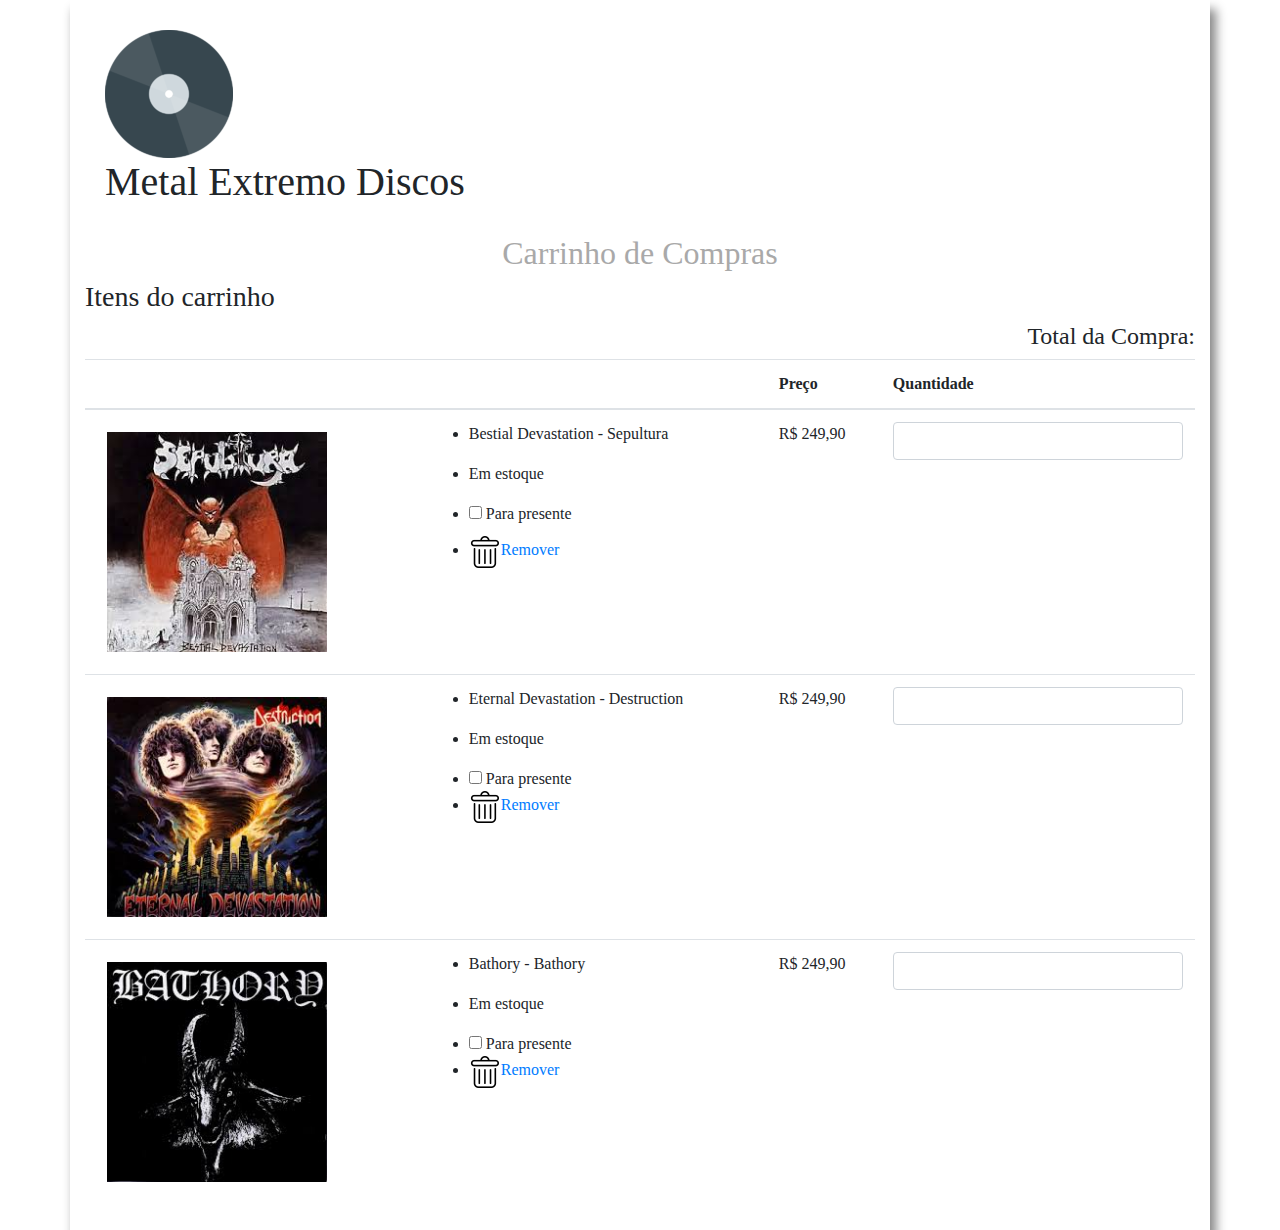
==== carrinho-compras/carrinho.html @ 85c3261b "[main] Ajustes da tabela de produtos." ====
<!DOCTYPE html>
<html lang="pt-br">
  <head>
    <meta charset="UTF-8">
    <meta http-equiv="X-UA-Compatible" content="IE=edge">
    <meta name="viewport" content="width=device-width, initial-scale=1.0">
    <title>Carrinho de Compras</title>
    <link rel="stylesheet" href="css/carrinho.css" />
    <link rel="stylesheet" href="https://maxcdn.bootstrapcdn.com/bootstrap/4.5.2/css/bootstrap.min.css">
    <script src="https://ajax.googleapis.com/ajax/libs/jquery/3.5.1/jquery.min.js"></script>
    <script src="https://cdnjs.cloudflare.com/ajax/libs/popper.js/1.16.0/umd/popper.min.js"></script>
    <script src="https://maxcdn.bootstrapcdn.com/bootstrap/4.5.2/js/bootstrap.min.js"></script>
  </head>
  <body>
    <div class="container box-shadow">
      <header class="header">
        <img src="./img/logo.png" alt="Logo disco de viníl" class="logo">
        <h1 class="titulo">Metal Extremo Discos</h1>
      </header>
      <h2 class="subtitulo">Carrinho de Compras</h2>
      <h3>Itens do carrinho</h3>
      <h4 class="totalizador">Total da Compra:</h4>
      <table class="table table-hover">
        <thead>
          <th></th>
          <th></th>
          <th>Preço</th>
          <th>Quantidade</th>
        </thead>
        <tbody>
          <tr>
            <td>
              <img src="./img/sepultua.jfif" class="capa">
            </td>
            <td>
                <ul>
                    <li>
                        <p class="descricao">Bestial Devastation - Sepultura</p>
                    </li>
                    <li>
                        <p class="disponibilidade">Em estoque</p>
                    </li>
                    <li>
                        <input type="checkbox" class="presente"><span> Para presente</span>
                    </li>
                    <li style="margin-top: 10px;">
                        <a href="#remover"><img src="./img/trash_icon.png">Remover</a>
                    </li>
                </ul>
            </td>
            <td>
              <p class="preco">R$ 249,90</p>
            </td>
            <td>
              <input id="quantidade" type="number" class="form-control">
            </td>
          </tr>
          <tr>
            <td>
              <img src="./img/destruction.jfif" class="capa">
            </td>
            <td>
                <ul>
                    <li>
                        <p class="descricao">Eternal Devastation - Destruction</p>
                    </li>
                    <li>
                        <p class="disponibilidade">Em estoque</p>
                    </li>
                    <li>
                        <input type="checkbox" class="presente"><span> Para presente</span>
                    </li>
                    <li>
                        <a href="#remover"><img src="./img/trash_icon.png">Remover</a>
                    </li>
                </ul>
            </td>
            <td>
              <p class="preco">R$ 249,90</p>
            </td>
            <td>
              <input id="quantidade" type="number" class="form-control">
            </td>
          </tr>
          <tr>
            <td>
              <img src="./img/bathory.jfif" class="capa">
            </td>
            <td>
                <ul>
                    <li>
                        <p class="descricao">Bathory - Bathory</p>
                    </li>
                    <li>
                        <p class="disponibilidade">Em estoque</p>
                    </li>
                    <li>
                        <input type="checkbox" class="presente"><span> Para presente</span>
                    </li>
                    <li>
                        <a href="#remover"><img src="./img/trash_icon.png">Remover</a>
                    </li>
                </ul>
            </td>
            <td>
              <p class="preco">R$ 249,90</p>
            </td>
            <td>
              <input id="quantidade" type="number" class="form-control">
            </td>
          </tr>
        </tbody>
      </table>
    </div>
  </body>
</html>
---- carrinho-compras/css/carrinho.css ----
* {
    font-family: monaco;
}
.container{
    width: 85%; 
    height: auto;
    margin: 0px auto;
}
header{
    padding: 20px;
}
.box-shadow{
    padding: 10px;
    box-shadow: 5px 10px 10px 1px #888888;
}
.subtitulo{
    text-align: center;
    color: darkgray;
}
.capa{
    width: 240px;
    height: 240px;
    padding: 10px;
}
.totalizador{
    width: max-content;
    float: right;
}
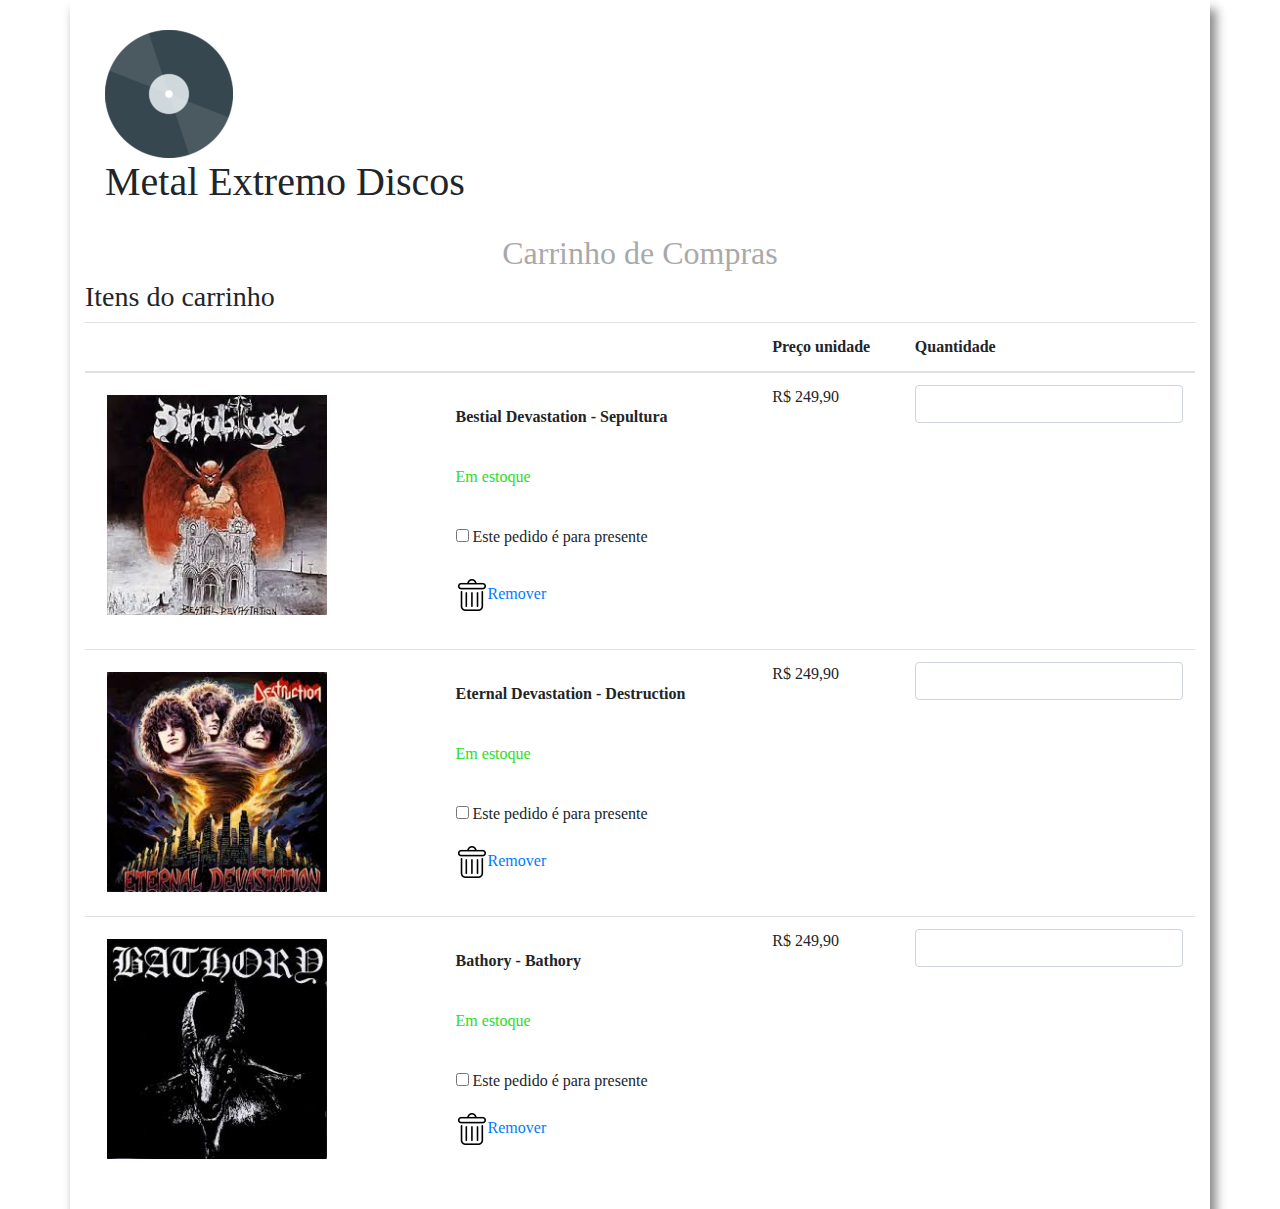
==== commit af9a4769: "[Jquery-0001] Ajustes no layout da tabela." ====
--- a/carrinho-compras/carrinho.html
+++ b/carrinho-compras/carrinho.html
@@ -1,90 +1,91 @@
 <!DOCTYPE html>
 <html lang="pt-br">
   <head>
-    <meta charset="UTF-8">
-    <meta http-equiv="X-UA-Compatible" content="IE=edge">
-    <meta name="viewport" content="width=device-width, initial-scale=1.0">
-    <title>Carrinho de Compras</title>
-    <link rel="stylesheet" href="css/carrinho.css" />
-    <link rel="stylesheet" href="https://maxcdn.bootstrapcdn.com/bootstrap/4.5.2/css/bootstrap.min.css">
-    <script src="https://ajax.googleapis.com/ajax/libs/jquery/3.5.1/jquery.min.js"></script>
-    <script src="https://cdnjs.cloudflare.com/ajax/libs/popper.js/1.16.0/umd/popper.min.js"></script>
-    <script src="https://maxcdn.bootstrapcdn.com/bootstrap/4.5.2/js/bootstrap.min.js"></script>
-  </head>
-  <body>
+      <meta charset="UTF-8">
+      <meta http-equiv="X-UA-Compatible" content="IE=edge">
+      <meta name="viewport" content="width=device-width, initial-scale=1.0">
+      <title>Carrinho de Compras</title>
+      <link rel="stylesheet" href="css/carrinho.css" />
+      <link rel="stylesheet" href="https://maxcdn.bootstrapcdn.com/bootstrap/4.5.2/css/bootstrap.min.css">
+      <script src="https://ajax.googleapis.com/ajax/libs/jquery/3.5.1/jquery.min.js"></script>
+      <script src="https://cdnjs.cloudflare.com/ajax/libs/popper.js/1.16.0/umd/popper.min.js"></script>
+      <script src="https://maxcdn.bootstrapcdn.com/bootstrap/4.5.2/js/bootstrap.min.js"></script>
+      <script src="js/carrinho.js" type="text/javascript"></script>
+</head>
+<body>
     <div class="container box-shadow">
-      <header class="header">
-        <img src="./img/logo.png" alt="Logo disco de viníl" class="logo">
-        <h1 class="titulo">Metal Extremo Discos</h1>
-      </header>
-      <h2 class="subtitulo">Carrinho de Compras</h2>
-      <h3>Itens do carrinho</h3>
-      <h4 class="totalizador">Total da Compra:</h4>
-      <table class="table table-hover">
-        <thead>
-          <th></th>
-          <th></th>
-          <th>Preço</th>
-          <th>Quantidade</th>
-        </thead>
-        <tbody>
-          <tr>
+        <header class="header">
+            <img src="./img/logo.png" alt="Logo disco de viníl" class="logo">
+            <h1 class="titulo">Metal Extremo Discos</h1>
+        </header>
+        <h2 class="subtitulo">Carrinho de Compras</h2>
+        <h3>Itens do carrinho</h3>
+        <h4 class="totalizador"></h4>
+        <table id="itens" class="table table-hover">
+            <thead>
+                <th></th>
+                <th></th>
+                <th>Preço unidade</th>
+                <th>Quantidade</th>
+            </thead>
+            <tbody>
+                <tr class="item">
+                    <td>
+                        <img src="./img/sepultua.jfif" class="capa">
+                    </td>
+                    <td>
+                        <ul>
+                            <li>
+                                <p class="descricao">Bestial Devastation - Sepultura</p>
+                            </li>
+                            <li>
+                                <p class="disponibilidade">Em estoque</p>
+                            </li>
+                            <li>
+                                <input type="checkbox" class="presente"><span> Este pedido é para presente</span>
+                            </li>
+                            <li style="margin-top: 10px;">
+                                <a href="#remover"><img src="./img/trash_icon.png">Remover</a>
+                            </li>
+                        </ul>
+                    </td>
+                    <td>
+                        <p class="preco">R$ 249,90</p>
+                    </td>
+                    <td>
+                        <input type="number" class="quantidade form-control" onchange="getValorTotalCarrinho()">
+                    </td>
+                </tr>
+                <tr class="item">
+                    <td>
+                        <img src="./img/destruction.jfif" class="capa">
+                    </td>
+                    <td>
+                        <ul>
+                            <li>
+                                <p class="descricao">Eternal Devastation - Destruction</p>
+                            </li>
+                            <li>
+                                <p class="disponibilidade">Em estoque</p>
+                            </li>
+                            <li>
+                                <input type="checkbox" class="presente"><span> Este pedido é para presente</span>
+                            </li>
+                            <li>
+                                <a href="#remover"><img src="./img/trash_icon.png">Remover</a>
+                            </li>
+                        </ul>
+                    </td>
             <td>
-              <img src="./img/sepultua.jfif" class="capa">
+                <p class="preco">R$ 249,90</p>
             </td>
             <td>
-                <ul>
-                    <li>
-                        <p class="descricao">Bestial Devastation - Sepultura</p>
-                    </li>
-                    <li>
-                        <p class="disponibilidade">Em estoque</p>
-                    </li>
-                    <li>
-                        <input type="checkbox" class="presente"><span> Para presente</span>
-                    </li>
-                    <li style="margin-top: 10px;">
-                        <a href="#remover"><img src="./img/trash_icon.png">Remover</a>
-                    </li>
-                </ul>
+                <input type="number" class="quantidade form-control" onchange="getValorTotalCarrinho()">
             </td>
+        </tr>
+        <tr class="item">
             <td>
-              <p class="preco">R$ 249,90</p>
-            </td>
-            <td>
-              <input id="quantidade" type="number" class="form-control">
-            </td>
-          </tr>
-          <tr>
-            <td>
-              <img src="./img/destruction.jfif" class="capa">
-            </td>
-            <td>
-                <ul>
-                    <li>
-                        <p class="descricao">Eternal Devastation - Destruction</p>
-                    </li>
-                    <li>
-                        <p class="disponibilidade">Em estoque</p>
-                    </li>
-                    <li>
-                        <input type="checkbox" class="presente"><span> Para presente</span>
-                    </li>
-                    <li>
-                        <a href="#remover"><img src="./img/trash_icon.png">Remover</a>
-                    </li>
-                </ul>
-            </td>
-            <td>
-              <p class="preco">R$ 249,90</p>
-            </td>
-            <td>
-              <input id="quantidade" type="number" class="form-control">
-            </td>
-          </tr>
-          <tr>
-            <td>
-              <img src="./img/bathory.jfif" class="capa">
+                <img src="./img/bathory.jfif" class="capa">
             </td>
             <td>
                 <ul>
@@ -95,7 +96,7 @@
                         <p class="disponibilidade">Em estoque</p>
                     </li>
                     <li>
-                        <input type="checkbox" class="presente"><span> Para presente</span>
+                        <input type="checkbox" class="presente"><span> Este pedido é para presente</span>
                     </li>
                     <li>
                         <a href="#remover"><img src="./img/trash_icon.png">Remover</a>
@@ -103,14 +104,16 @@
                 </ul>
             </td>
             <td>
-              <p class="preco">R$ 249,90</p>
+                <p class="preco">R$ 249,90</p>
             </td>
             <td>
-              <input id="quantidade" type="number" class="form-control">
+                <input type="number" class="quantidade form-control" onchange="getValorTotalCarrinho()">
             </td>
-          </tr>
-        </tbody>
-      </table>
-    </div>
-  </body>
+        </tr>
+    </tbody>
+</table>
+</div>
+
+
+</body>
 </html>--- a/carrinho-compras/css/carrinho.css
+++ b/carrinho-compras/css/carrinho.css
@@ -22,6 +22,23 @@
     height: 240px;
     padding: 10px;
 }
+ul{
+    list-style: none;
+    padding-top: 10px;
+}
+li{
+    padding: 10px;
+}
+.descricao{
+    font-weight: bold;
+}
+.disponibilidade{
+    color: #29dd29;
+}
+#quantidade{
+    width: 100px;
+    height: 50px;
+}
 .totalizador{
     width: max-content;
     float: right;
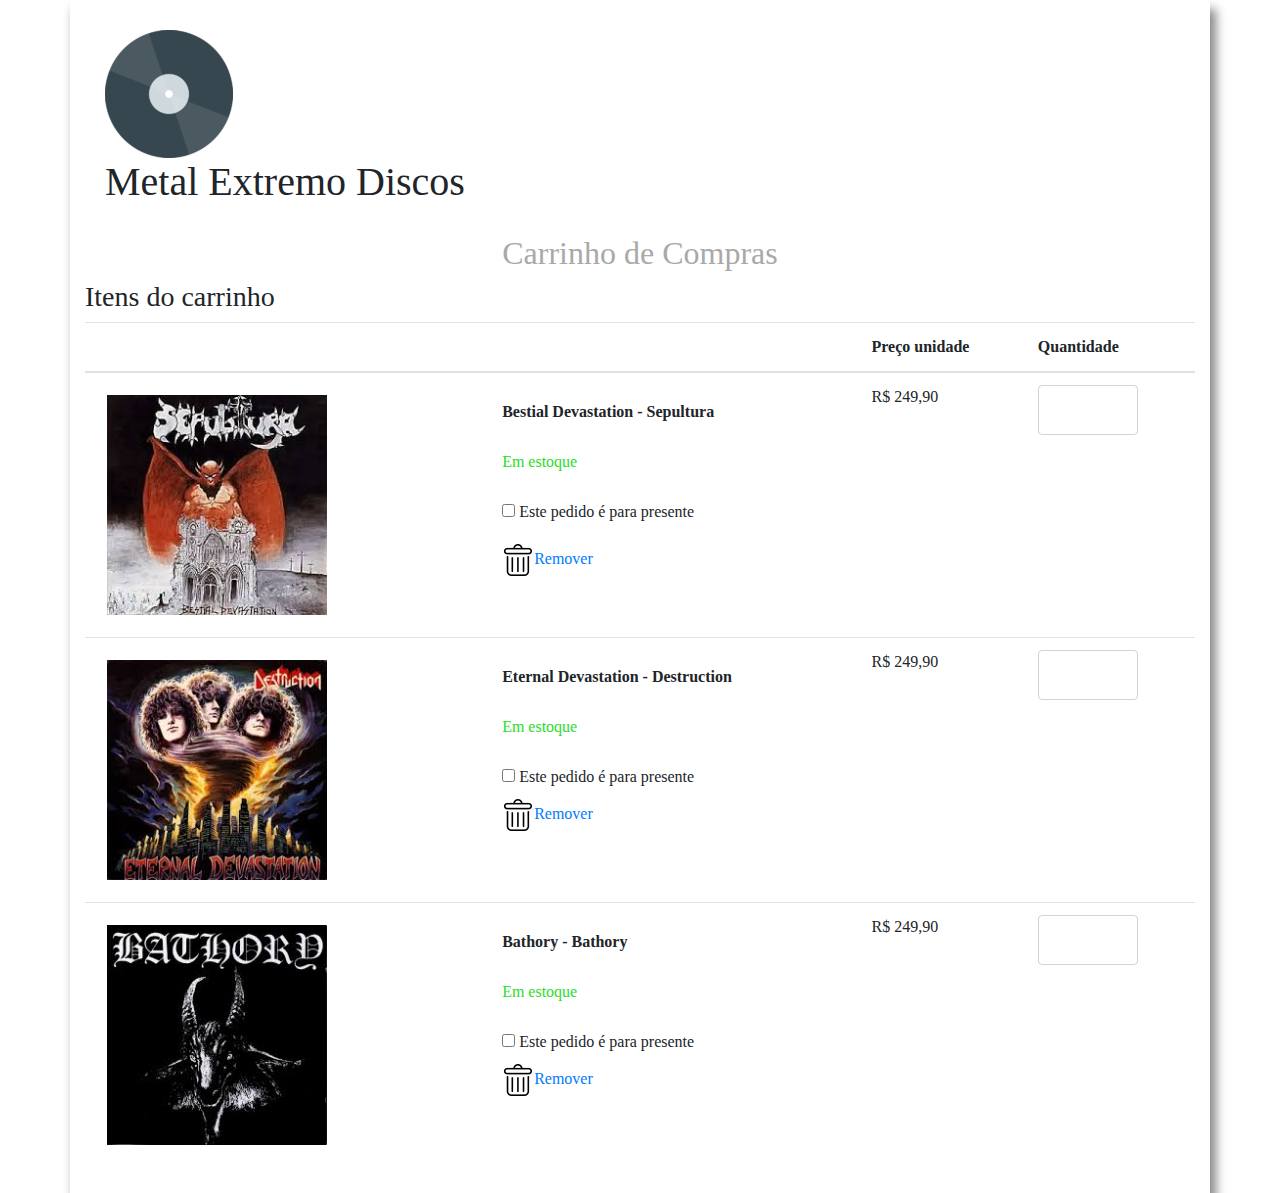
==== commit d0a401a6: "[main] Melhorando a função de cálculo do valor total da compra." ====
--- a/carrinho-compras/carrinho.html
+++ b/carrinho-compras/carrinho.html
@@ -53,7 +53,7 @@
                         <p class="preco">R$ 249,90</p>
                     </td>
                     <td>
-                        <input type="number" class="quantidade form-control" onchange="getValorTotalCarrinho()">
+                        <input type="number" class="quantidade form-control">
                     </td>
                 </tr>
                 <tr class="item">
@@ -80,7 +80,7 @@
                 <p class="preco">R$ 249,90</p>
             </td>
             <td>
-                <input type="number" class="quantidade form-control" onchange="getValorTotalCarrinho()">
+                <input type="number" class="quantidade form-control">
             </td>
         </tr>
         <tr class="item">
@@ -107,7 +107,7 @@
                 <p class="preco">R$ 249,90</p>
             </td>
             <td>
-                <input type="number" class="quantidade form-control" onchange="getValorTotalCarrinho()">
+                <input type="number" class="quantidade form-control">
             </td>
         </tr>
     </tbody>
--- a/carrinho-compras/css/carrinho.css
+++ b/carrinho-compras/css/carrinho.css
@@ -27,7 +27,7 @@
     padding-top: 10px;
 }
 li{
-    padding: 10px;
+    padding: 5px;
 }
 .descricao{
     font-weight: bold;
@@ -35,9 +35,9 @@
 .disponibilidade{
     color: #29dd29;
 }
-#quantidade{
-    width: 100px;
-    height: 50px;
+.quantidade{
+    width: 100px !important;
+    height: 50px !important;
 }
 .totalizador{
     width: max-content;
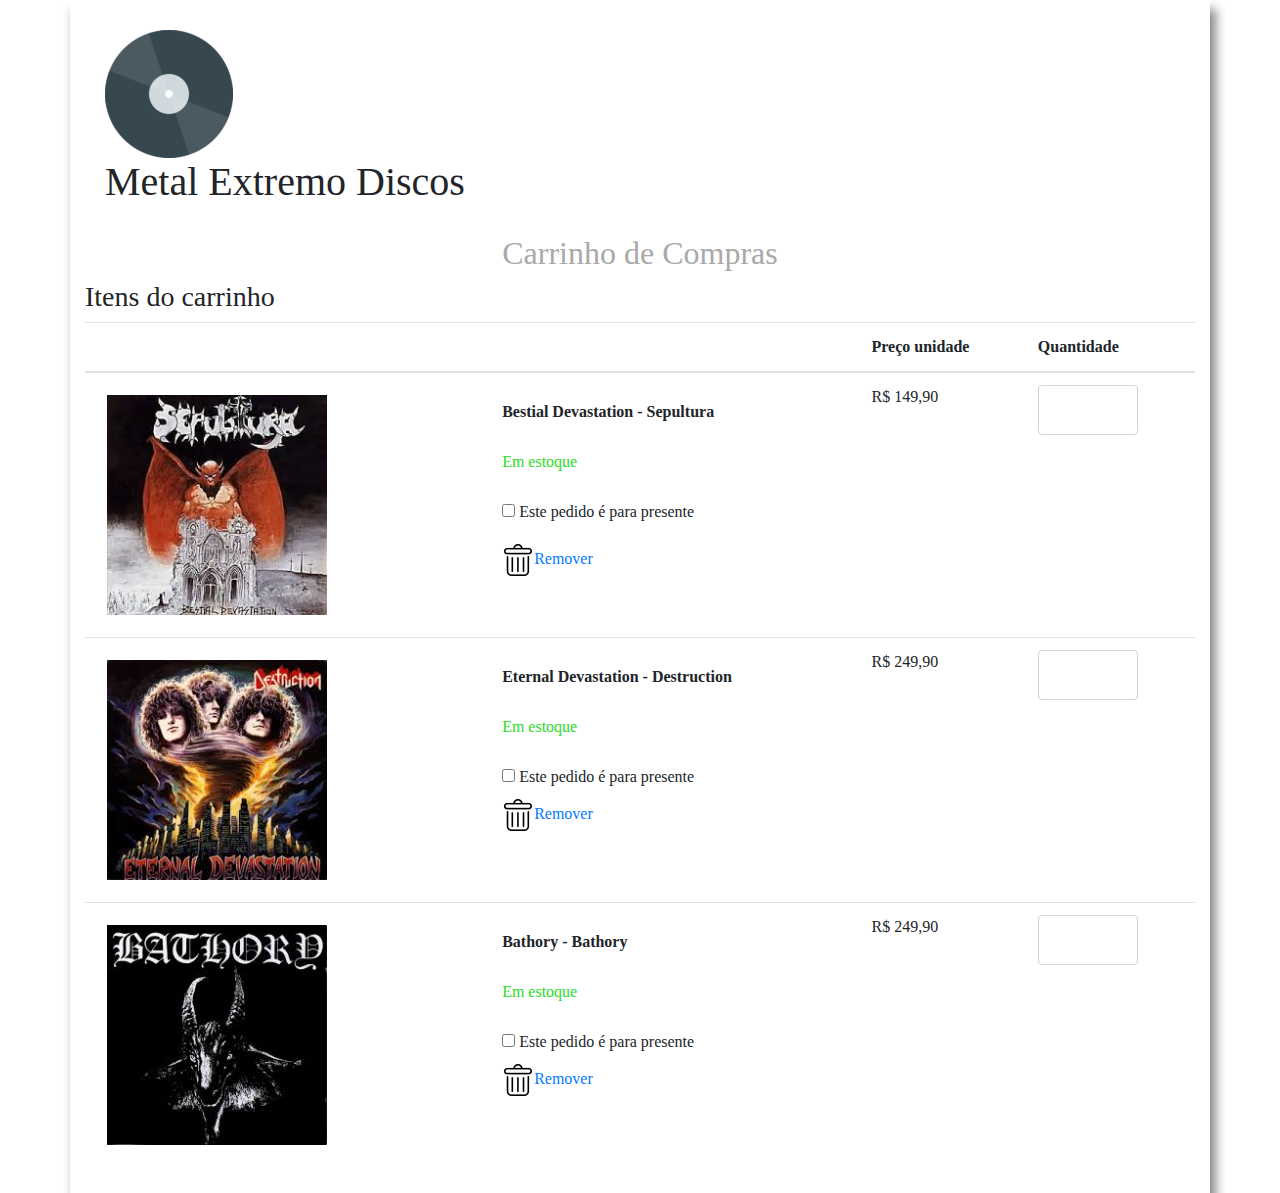
==== commit 1e2f8f71: "[jquery-0001] Reescrevendo a função de cálculo total da compra usando a JQuery." ====
--- a/carrinho-compras/carrinho.html
+++ b/carrinho-compras/carrinho.html
@@ -1,119 +1,124 @@
 <!DOCTYPE html>
 <html lang="pt-br">
   <head>
-      <meta charset="UTF-8">
-      <meta http-equiv="X-UA-Compatible" content="IE=edge">
-      <meta name="viewport" content="width=device-width, initial-scale=1.0">
-      <title>Carrinho de Compras</title>
-      <link rel="stylesheet" href="css/carrinho.css" />
-      <link rel="stylesheet" href="https://maxcdn.bootstrapcdn.com/bootstrap/4.5.2/css/bootstrap.min.css">
-      <script src="https://ajax.googleapis.com/ajax/libs/jquery/3.5.1/jquery.min.js"></script>
-      <script src="https://cdnjs.cloudflare.com/ajax/libs/popper.js/1.16.0/umd/popper.min.js"></script>
-      <script src="https://maxcdn.bootstrapcdn.com/bootstrap/4.5.2/js/bootstrap.min.js"></script>
-      <script src="js/carrinho.js" type="text/javascript"></script>
-</head>
-<body>
+    <meta charset="UTF-8">
+    <meta http-equiv="X-UA-Compatible" content="IE=edge">
+    <meta name="viewport" content="width=device-width, initial-scale=1.0">
+    <title>Carrinho de Compras</title>
+    <link rel="stylesheet" href="css/carrinho.css" />
+    <link rel="stylesheet" href="https://maxcdn.bootstrapcdn.com/bootstrap/4.5.2/css/bootstrap.min.css">
+    <script src="https://ajax.googleapis.com/ajax/libs/jquery/3.5.1/jquery.min.js"></script>
+    <script src="https://cdnjs.cloudflare.com/ajax/libs/popper.js/1.16.0/umd/popper.min.js"></script>
+    <script src="https://maxcdn.bootstrapcdn.com/bootstrap/4.5.2/js/bootstrap.min.js"></script>
+    <script src="public/js/carrinho-jquery.js" type="text/javascript"></script>
+    <!-- <script src="public/js/carrinho.js" type="text/javascript"></script> -->
+  </head>
+  <body>
     <div class="container box-shadow">
-        <header class="header">
-            <img src="./img/logo.png" alt="Logo disco de viníl" class="logo">
-            <h1 class="titulo">Metal Extremo Discos</h1>
-        </header>
-        <h2 class="subtitulo">Carrinho de Compras</h2>
-        <h3>Itens do carrinho</h3>
-        <h4 class="totalizador"></h4>
-        <table id="itens" class="table table-hover">
-            <thead>
-                <th></th>
-                <th></th>
-                <th>Preço unidade</th>
-                <th>Quantidade</th>
-            </thead>
-            <tbody>
-                <tr class="item">
-                    <td>
-                        <img src="./img/sepultua.jfif" class="capa">
-                    </td>
-                    <td>
-                        <ul>
-                            <li>
-                                <p class="descricao">Bestial Devastation - Sepultura</p>
-                            </li>
-                            <li>
-                                <p class="disponibilidade">Em estoque</p>
-                            </li>
-                            <li>
-                                <input type="checkbox" class="presente"><span> Este pedido é para presente</span>
-                            </li>
-                            <li style="margin-top: 10px;">
-                                <a href="#remover"><img src="./img/trash_icon.png">Remover</a>
-                            </li>
-                        </ul>
-                    </td>
-                    <td>
-                        <p class="preco">R$ 249,90</p>
-                    </td>
-                    <td>
-                        <input type="number" class="quantidade form-control">
-                    </td>
-                </tr>
-                <tr class="item">
-                    <td>
-                        <img src="./img/destruction.jfif" class="capa">
-                    </td>
-                    <td>
-                        <ul>
-                            <li>
-                                <p class="descricao">Eternal Devastation - Destruction</p>
-                            </li>
-                            <li>
-                                <p class="disponibilidade">Em estoque</p>
-                            </li>
-                            <li>
-                                <input type="checkbox" class="presente"><span> Este pedido é para presente</span>
-                            </li>
-                            <li>
-                                <a href="#remover"><img src="./img/trash_icon.png">Remover</a>
-                            </li>
-                        </ul>
-                    </td>
+      <header class="header">
+        <img src="./img/logo.png" alt="Logo disco de viníl" class="logo">
+        <h1 class="titulo">Metal Extremo Discos</h1>
+      </header>
+      <h2 class="subtitulo">Carrinho de Compras</h2>
+      <h3>Itens do carrinho</h3>
+      <h4 class="totalizador"></h4>
+      <table id="itens" class="table table-hover">
+        <thead>
+          <th></th>
+          <th></th>
+          <th>Preço unidade</th>
+          <th>Quantidade</th>
+        </thead>
+        <tbody>
+          <tr class="item">
             <td>
-                <p class="preco">R$ 249,90</p>
+              <img src="./img/sepultua.jfif" class="capa">
             </td>
             <td>
-                <input type="number" class="quantidade form-control">
-            </td>
-        </tr>
-        <tr class="item">
-            <td>
-                <img src="./img/bathory.jfif" class="capa">
+              <ul>
+                <li>
+                  <p class="descricao">Bestial Devastation - Sepultura</p>
+                </li>
+                <li>
+                  <p class="disponibilidade">Em estoque</p>
+                </li>
+                <li>
+                  <input type="checkbox" class="presente">
+                  <span> Este pedido é para presente</span>
+                </li>
+                <li style="margin-top: 10px;">
+                  <a href="#remover">
+                    <img src="./img/trash_icon.png">Remover </a>
+                </li>
+              </ul>
             </td>
             <td>
-                <ul>
-                    <li>
-                        <p class="descricao">Bathory - Bathory</p>
-                    </li>
-                    <li>
-                        <p class="disponibilidade">Em estoque</p>
-                    </li>
-                    <li>
-                        <input type="checkbox" class="presente"><span> Este pedido é para presente</span>
-                    </li>
-                    <li>
-                        <a href="#remover"><img src="./img/trash_icon.png">Remover</a>
-                    </li>
-                </ul>
+              <p class="preco">R$ 149,90</p>
             </td>
             <td>
-                <p class="preco">R$ 249,90</p>
+              <input type="number" class="quantidade form-control">
+            </td>
+          </tr>
+          <tr id="item" class="item">
+            <td>
+              <img src="./img/destruction.jfif" class="capa">
             </td>
             <td>
-                <input type="number" class="quantidade form-control">
+              <ul>
+                <li>
+                  <p class="descricao">Eternal Devastation - Destruction</p>
+                </li>
+                <li>
+                  <p class="disponibilidade">Em estoque</p>
+                </li>
+                <li>
+                  <input type="checkbox" class="presente">
+                  <span> Este pedido é para presente</span>
+                </li>
+                <li>
+                  <a href="#remover">
+                    <img src="./img/trash_icon.png">Remover </a>
+                </li>
+              </ul>
             </td>
-        </tr>
-    </tbody>
-</table>
-</div>
-
-
-</body>
+            <td>
+              <p class="preco">R$ 249,90</p>
+            </td>
+            <td>
+              <input type="number" class="quantidade form-control">
+            </td>
+          </tr>
+          <tr class="item">
+            <td>
+              <img src="./img/bathory.jfif" class="capa">
+            </td>
+            <td>
+              <ul>
+                <li>
+                  <p class="descricao">Bathory - Bathory</p>
+                </li>
+                <li>
+                  <p class="disponibilidade">Em estoque</p>
+                </li>
+                <li>
+                  <input type="checkbox" class="presente">
+                  <span> Este pedido é para presente</span>
+                </li>
+                <li>
+                  <a href="#remover">
+                    <img src="./img/trash_icon.png">Remover </a>
+                </li>
+              </ul>
+            </td>
+            <td>
+              <p class="preco">R$ 249,90</p>
+            </td>
+            <td>
+              <input type="number" class="quantidade form-control">
+            </td>
+          </tr>
+        </tbody>
+      </table>
+    </div>
+  </body>
 </html>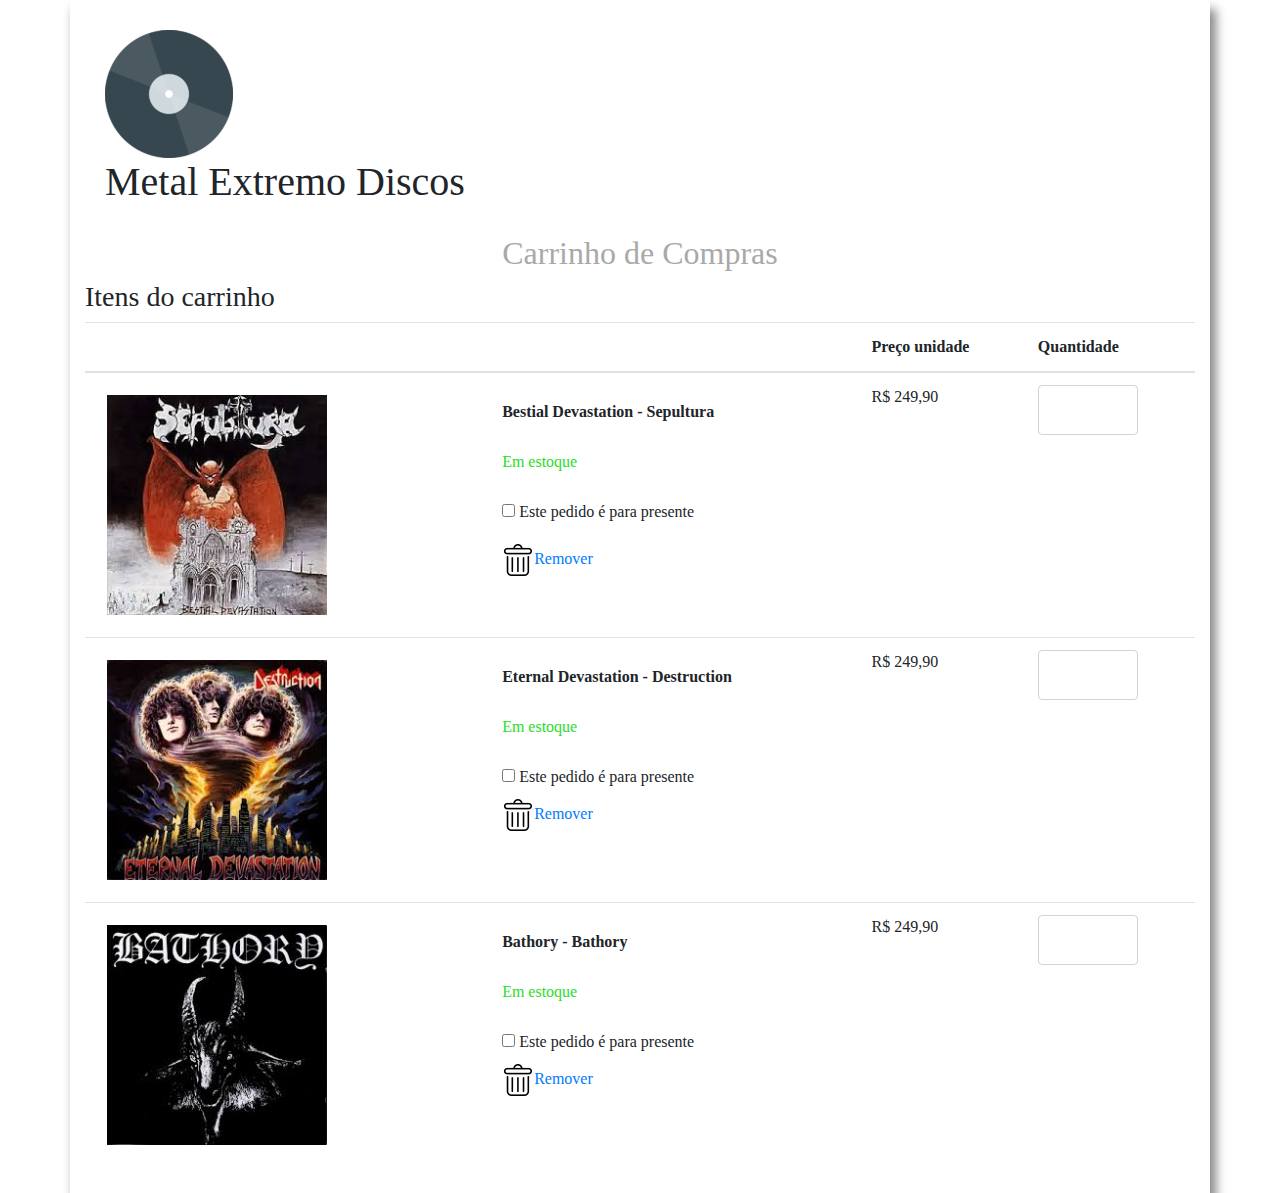
==== commit fdd966db: "[jquery-0001] Alteração do valor do item.." ====
--- a/carrinho-compras/carrinho.html
+++ b/carrinho-compras/carrinho.html
@@ -53,7 +53,7 @@
               </ul>
             </td>
             <td>
-              <p class="preco">R$ 149,90</p>
+              <p class="preco">R$ 249,90</p>
             </td>
             <td>
               <input type="number" class="quantidade form-control">
@@ -76,7 +76,7 @@
                   <span> Este pedido é para presente</span>
                 </li>
                 <li>
-                  <a href="#remover">
+                  <a href="#">
                     <img src="./img/trash_icon.png">Remover </a>
                 </li>
               </ul>
@@ -105,7 +105,7 @@
                   <span> Este pedido é para presente</span>
                 </li>
                 <li>
-                  <a href="#remover">
+                  <a href="#remove">
                     <img src="./img/trash_icon.png">Remover </a>
                 </li>
               </ul>
